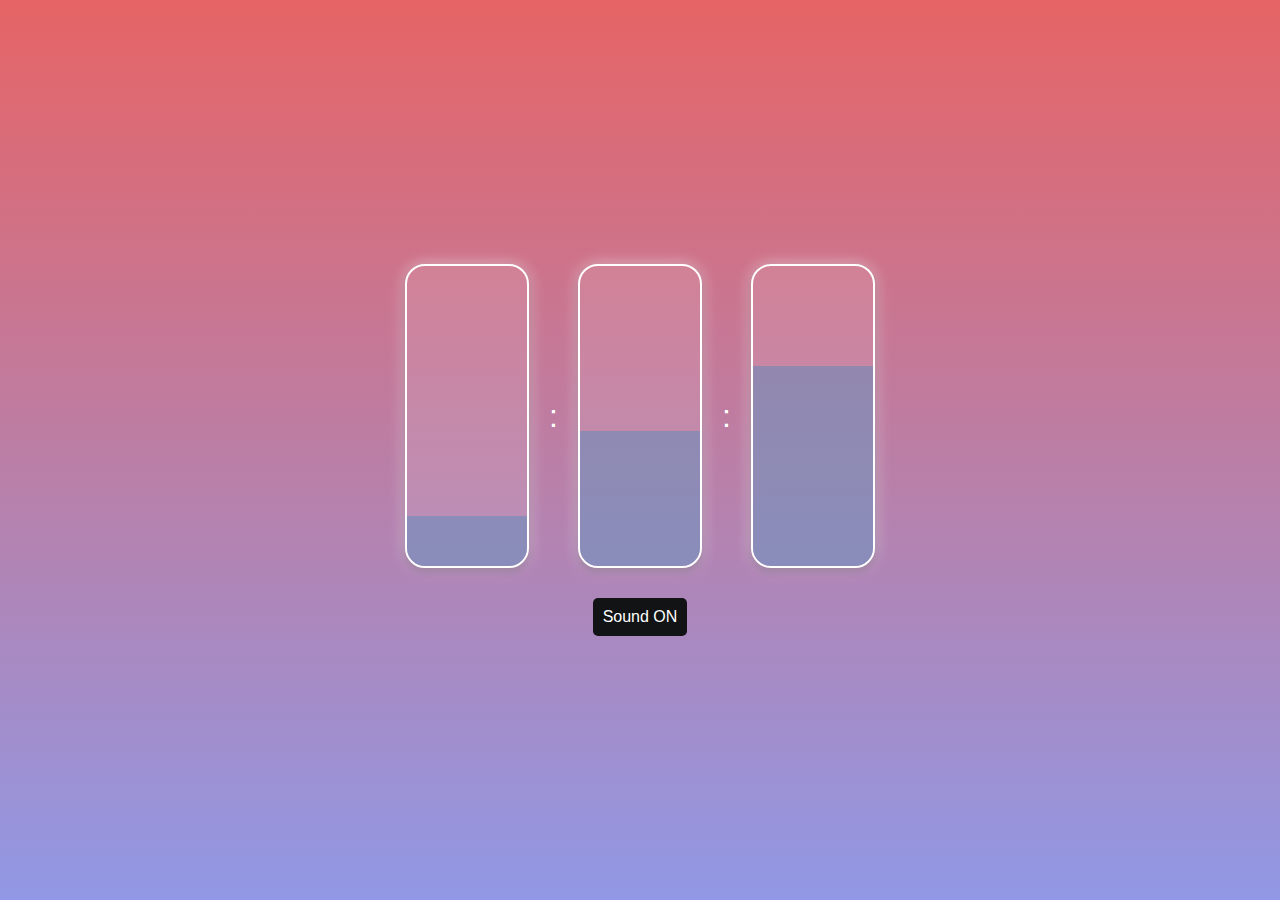
==== index.html @ 80c4193d "initial commit" ====
<!DOCTYPE html>
<html lang="en">
<head>
    <meta charset="UTF-8">
    <meta name="viewport" content="width=device-width, initial-scale=1.0">
    <title>Multi-Drop Time Clock</title>
    <link rel="stylesheet" href="style.css"> <!-- Link to the CSS file -->
</head>
<body>
    <div class="main-container">
        <!-- Container for hours -->
        <div class="container" id="hours">
            <div class="droplet" id="hours-droplet"></div>
            <div class="fill"></div>
            <div class="tooltip" id="hours-tooltip"></div>
        </div>
        <div class="semicolon">:</div>
        <!-- Container for minutes -->
        <div class="container" id="minutes">
            <div class="droplet" id="minutes-droplet"></div>
            <div class="fill"></div>
            <div class="tooltip" id="minutes-tooltip"></div>
        </div>
        <div class="semicolon">:</div>
        <!-- Container for seconds -->
        <div class="container" id="seconds">
            <div class="droplet" id="seconds-droplet"></div>
            <div class="fill"></div>
            <div class="tooltip" id="seconds-tooltip"></div>
        </div>
    </div>

    <button class="sound-button" onclick="enableSound()">Sound ON</button>

    <script src="main.js"></script> <!-- Link to the JavaScript file -->
</body>
</html>
---- style.css ----
/* Set body to center the droplets */
body {
    display: flex;
    justify-content: center;
    align-items: center;
    flex-direction: column;
    height: 100vh;
    margin: 0;
    background: linear-gradient(#e66465, #9198e5); /* Gradient background */
    color: white;
    font-family: 'Arial', sans-serif;
}

/* Style the main container */
.main-container {
    display: flex;
    justify-content: center;
    align-items: center;
}

/* Style the droplets container with a glow effect */
.container {
    position: relative;
    width: 120px; /* Container width */
    height: 300px; /* Fixed height for droplet container */
    border: 2px solid white; /* Container border */
    border-radius: 20px; /* Rounded corners for the container */
    overflow: hidden; /* Hide overflow */
    background: rgba(255, 255, 255, 0.1); /* Semi-transparent background */
    margin: 0 10px; /* Margin between containers */
    box-shadow: 0 4px 8px rgba(0, 0, 0, 0.2), 0 0 15px rgba(255, 255, 255, 0.5); /* Added glow effect */
}

/* General style for each droplet with added glow */
.droplet {
    width: 30px;
    height: 30px;
    position: absolute;
    top: -30px; /* Start above the container */
    animation: drop 1s infinite;
    background-size: contain; /* Ensure the image fits within the droplet */
    background-repeat: no-repeat; /* Prevent the image from repeating */
    background-position: center; /* Center the image within the droplet */
}

/* Individual styles for each time scale */
#seconds-droplet {
    background-image: url('[data-uri]'); /* Path to the seconds icon */
    left: 50%; /* Center within the container */
    transform: translateX(-50%);
    animation-duration: 1s; /* Fastest drop */
}
#minutes-droplet {
    background-image: url('[data-uri]'); /* Path to the minutes icon */
    left: 50%; /* Center within the container */
    transform: translateX(-50%);
    animation-duration: 2s; /* Medium speed drop */
}
#hours-droplet {
    background-image: url('[data-uri]'); /* Path to the hours icon */
    left: 50%; /* Center within the container */
    transform: translateX(-50%);
    animation-duration: 3s; /* Slowest drop */
}

/* Keyframes for droplet animation with smoother transition */
@keyframes drop {
    0% { top: -30px; }
    100% { top: 270px; transition-timing-function: ease-out; } /* End at the bottom of the container with smoother transition */
}

/* Style for the fill level with smoother transition */
.fill {
    position: absolute;
    bottom: 0;
    width: 100%;
    height: 0;
    background: rgba(92, 138, 185, 0.5); /* Semi-transparent
    transition: height 1s ease-in-out; /* Smooth transition for height with ease-in-out */
}

/* Tooltip styling */
.tooltip {
    position: absolute;
    bottom: 100%; /* Position above the container */
    left: 50%;
    transform: translateX(-50%);
    background-color: rgba(0, 0, 0, 0.7); /* Dark background */
    color: white;
    padding: 5px;
    border-radius: 5px;
    white-space: nowrap;
    opacity: 0;
    transition: opacity 0.3s ease-in-out; /* Smooth transition for opacity */
    pointer-events: none; /* Prevent mouse events */
}

/* Show tooltip on hover */
.container:hover .tooltip {
    opacity: 1;
}

/* Style for the semicolon */
.semicolon {
    font-size: 2em;
    margin: 0 10px;
}

/* Style for the sound button */
.sound-button {
    margin-top: 30px;
    padding: 10px 10px;
    font-size: 1em;
    color: white;
    background-color: #121315;
    border: none;
    border-radius: 5px;
    cursor: pointer;
}
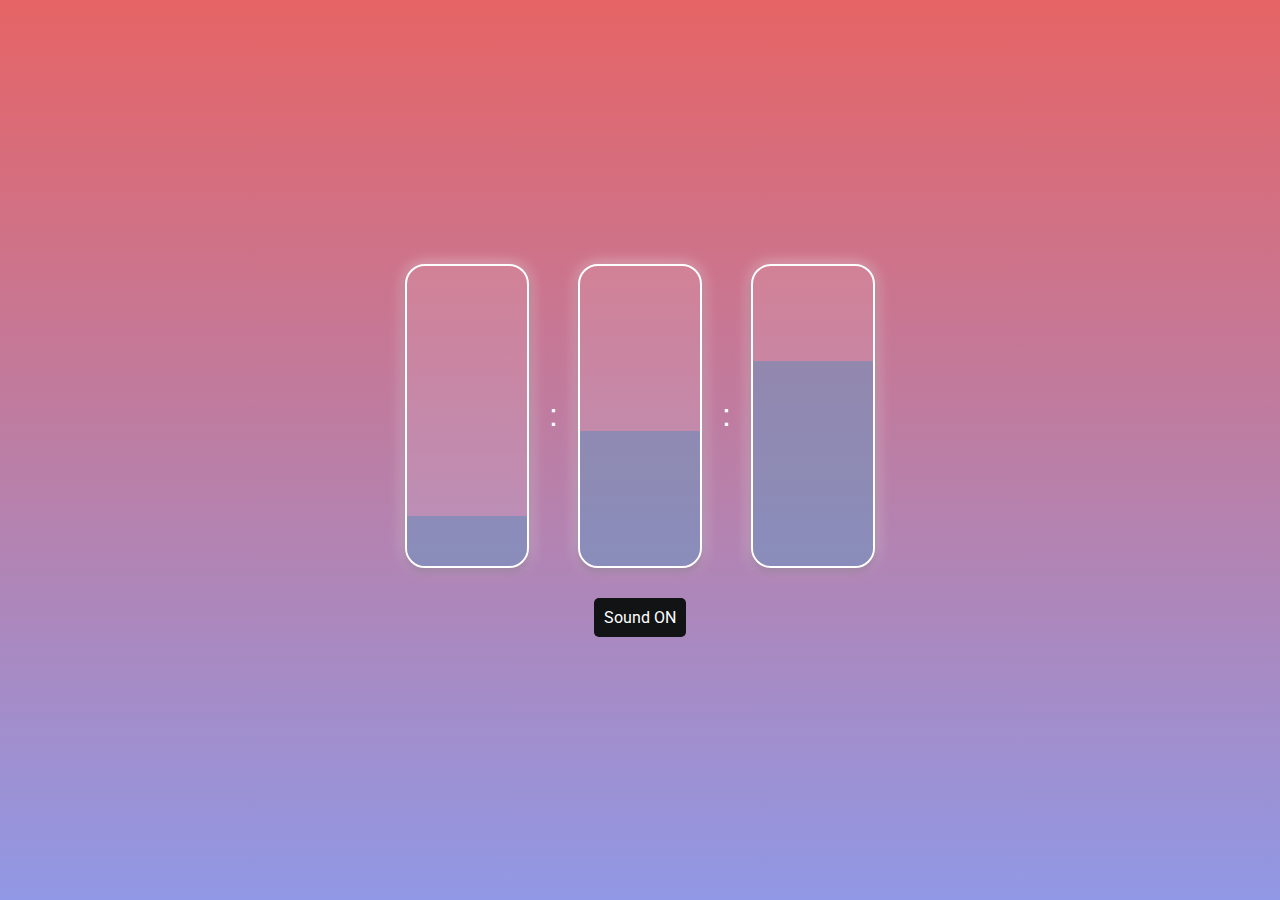
==== commit 8bac1e1c: "Added a tooltip to display time on hover" ====
--- a/index.html
+++ b/index.html
@@ -5,6 +5,7 @@
     <meta name="viewport" content="width=device-width, initial-scale=1.0">
     <title>Multi-Drop Time Clock</title>
     <link rel="stylesheet" href="style.css"> <!-- Link to the CSS file -->
+    <link href="https://fonts.googleapis.com/css2?family=Roboto:wght@400;700&display=swap" rel="stylesheet"> <!-- Include Roboto font -->
 </head>
 <body>
     <div class="main-container">
@@ -12,21 +13,21 @@
         <div class="container" id="hours">
             <div class="droplet" id="hours-droplet"></div>
             <div class="fill"></div>
-            <div class="tooltip" id="hours-tooltip"></div>
+            <div class="tooltip" id="hours-tooltip"></div> <!-- Tooltip for hours -->
         </div>
         <div class="semicolon">:</div>
         <!-- Container for minutes -->
         <div class="container" id="minutes">
             <div class="droplet" id="minutes-droplet"></div>
             <div class="fill"></div>
-            <div class="tooltip" id="minutes-tooltip"></div>
+            <div class="tooltip" id="minutes-tooltip"></div> <!-- Tooltip for minutes -->
         </div>
         <div class="semicolon">:</div>
         <!-- Container for seconds -->
         <div class="container" id="seconds">
             <div class="droplet" id="seconds-droplet"></div>
             <div class="fill"></div>
-            <div class="tooltip" id="seconds-tooltip"></div>
+            <div class="tooltip" id="seconds-tooltip"></div> <!-- Tooltip for seconds -->
         </div>
     </div>
 
--- a/style.css
+++ b/style.css
@@ -75,24 +75,26 @@
     bottom: 0;
     width: 100%;
     height: 0;
-    background: rgba(92, 138, 185, 0.5); /* Semi-transparent
+    background: rgba(92, 138, 185, 0.5); /* Semi-transparent */
     transition: height 1s ease-in-out; /* Smooth transition for height with ease-in-out */
 }
 
 /* Tooltip styling */
 .tooltip {
-    position: absolute;
-    bottom: 100%; /* Position above the container */
+    position: fixed;
+    top: 10px; 
     left: 50%;
     transform: translateX(-50%);
     background-color: rgba(0, 0, 0, 0.7); /* Dark background */
-    color: white;
+    color: rgb(255, 255, 255);
     padding: 5px;
     border-radius: 5px;
     white-space: nowrap;
     opacity: 0;
     transition: opacity 0.3s ease-in-out; /* Smooth transition for opacity */
     pointer-events: none; /* Prevent mouse events */
+    z-index: 10;
+    font-family: 'Roboto', sans-serif; 
 }
 
 /* Show tooltip on hover */
@@ -116,4 +118,27 @@
     border: none;
     border-radius: 5px;
     cursor: pointer;
+    font-family: 'Roboto', sans-serif; 
+}
+
+/* Media query for smaller devices */
+@media (max-width: 600px) {
+    .container {
+        width: 60px; /* Adjusted width for smaller devices */
+        height: 200px; /* Adjusted height for smaller devices */
+    }
+    .droplet {
+        width: 20px; /* Adjusted width for smaller devices */
+        height: 20px; /* Adjusted height for smaller devices */
+        top: -20px; /* Adjusted top position for smaller devices */
+    }
+    .fill {
+        height: 0; /* Adjusted height for smaller devices */
+    }
+    .tooltip {
+        bottom: 90%; /* Adjusted bottom position for smaller devices */
+    }
+    .sound-button {
+        margin-top: 20px; /* Adjusted margin-top for smaller devices */
+    }
 }